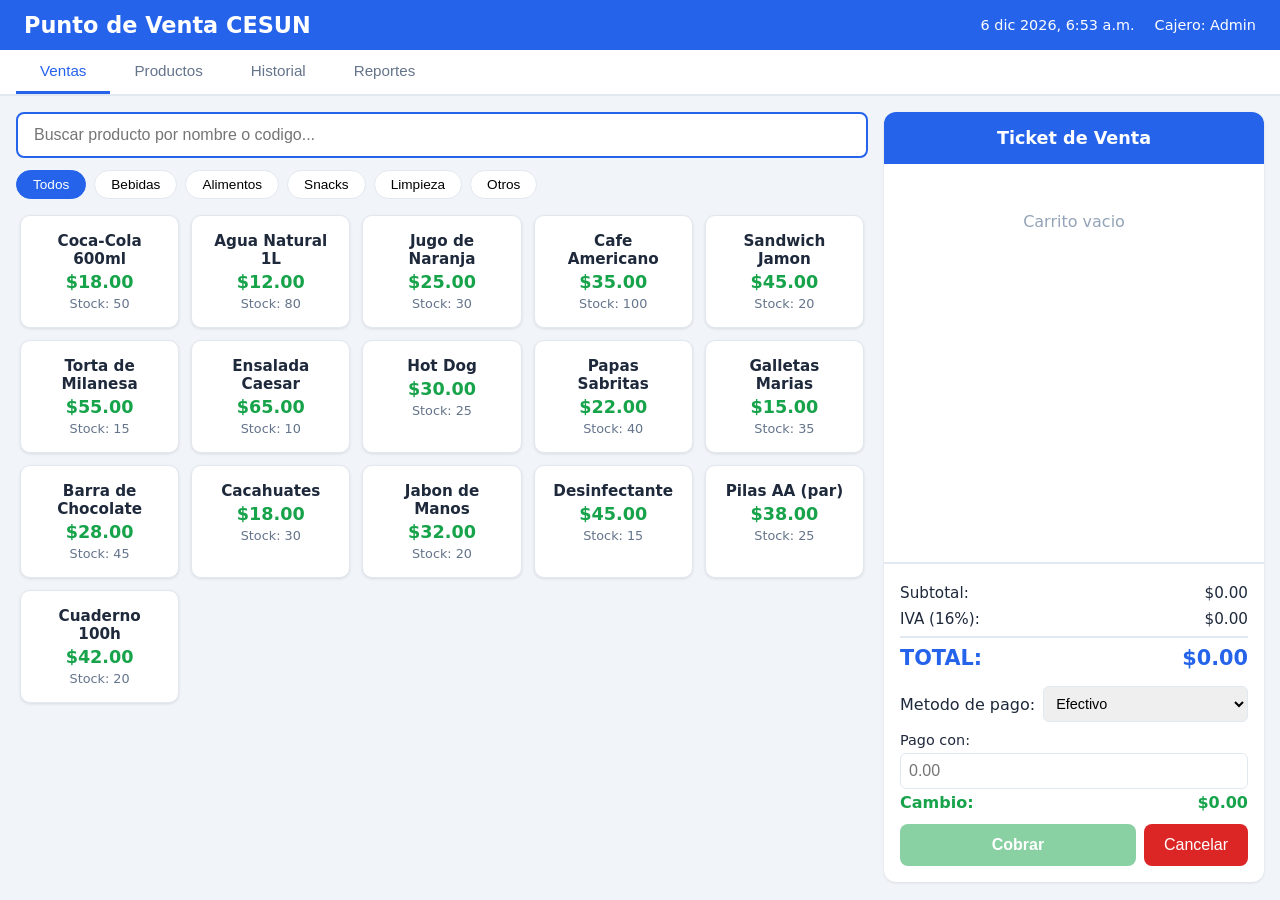
==== index.html @ 1ea23006 "Punto de Venta CESUN - Sistema completo Sistema POS con modulos de ventas, productos, historial y re" ====
<!DOCTYPE html>
<html lang="es">
<head>
    <meta charset="UTF-8">
    <meta name="viewport" content="width=device-width, initial-scale=1.0">
    <title>Punto de Venta - CESUN</title>
    <link rel="stylesheet" href="css/styles.css">
</head>
<body>
    <div id="app">
        <!-- Header -->
        <header class="header">
            <h1>Punto de Venta CESUN</h1>
            <div class="header-info">
                <span id="fecha-hora"></span>
                <span id="usuario-actual">Cajero: Admin</span>
            </div>
        </header>

        <!-- Navigation -->
        <nav class="nav-tabs">
            <button class="tab-btn active" data-tab="ventas">Ventas</button>
            <button class="tab-btn" data-tab="productos">Productos</button>
            <button class="tab-btn" data-tab="historial">Historial</button>
            <button class="tab-btn" data-tab="reportes">Reportes</button>
        </nav>

        <!-- Tab: Ventas -->
        <section id="ventas" class="tab-content active">
            <div class="ventas-layout">
                <!-- Panel de busqueda y productos -->
                <div class="panel-productos">
                    <div class="busqueda">
                        <input type="text" id="buscar-producto" placeholder="Buscar producto por nombre o codigo..." autofocus>
                    </div>
                    <div class="categorias-filtro">
                        <button class="cat-btn active" data-cat="todos">Todos</button>
                        <button class="cat-btn" data-cat="bebidas">Bebidas</button>
                        <button class="cat-btn" data-cat="alimentos">Alimentos</button>
                        <button class="cat-btn" data-cat="snacks">Snacks</button>
                        <button class="cat-btn" data-cat="limpieza">Limpieza</button>
                        <button class="cat-btn" data-cat="otros">Otros</button>
                    </div>
                    <div id="grid-productos" class="grid-productos"></div>
                </div>

                <!-- Panel del carrito -->
                <div class="panel-carrito">
                    <h2>Ticket de Venta</h2>
                    <div id="lista-carrito" class="lista-carrito"></div>
                    <div class="carrito-totales">
                        <div class="total-linea">
                            <span>Subtotal:</span>
                            <span id="subtotal">$0.00</span>
                        </div>
                        <div class="total-linea">
                            <span>IVA (16%):</span>
                            <span id="iva">$0.00</span>
                        </div>
                        <div class="total-linea total-final">
                            <span>TOTAL:</span>
                            <span id="total">$0.00</span>
                        </div>
                        <div class="metodo-pago">
                            <label>Metodo de pago:</label>
                            <select id="metodo-pago">
                                <option value="efectivo">Efectivo</option>
                                <option value="tarjeta">Tarjeta</option>
                                <option value="transferencia">Transferencia</option>
                            </select>
                        </div>
                        <div id="pago-efectivo" class="pago-efectivo">
                            <label>Pago con:</label>
                            <input type="number" id="monto-pago" placeholder="0.00" min="0" step="0.01">
                            <div class="cambio-linea">
                                <span>Cambio:</span>
                                <span id="cambio">$0.00</span>
                            </div>
                        </div>
                        <div class="botones-carrito">
                            <button id="btn-cobrar" class="btn-cobrar" disabled>Cobrar</button>
                            <button id="btn-cancelar" class="btn-cancelar">Cancelar</button>
                        </div>
                    </div>
                </div>
            </div>
        </section>

        <!-- Tab: Productos -->
        <section id="productos" class="tab-content">
            <div class="productos-admin">
                <h2>Administrar Productos</h2>
                <form id="form-producto" class="form-producto">
                    <input type="hidden" id="prod-id">
                    <div class="form-row">
                        <div class="form-group">
                            <label>Codigo:</label>
                            <input type="text" id="prod-codigo" required>
                        </div>
                        <div class="form-group">
                            <label>Nombre:</label>
                            <input type="text" id="prod-nombre" required>
                        </div>
                    </div>
                    <div class="form-row">
                        <div class="form-group">
                            <label>Precio:</label>
                            <input type="number" id="prod-precio" min="0" step="0.01" required>
                        </div>
                        <div class="form-group">
                            <label>Stock:</label>
                            <input type="number" id="prod-stock" min="0" required>
                        </div>
                    </div>
                    <div class="form-row">
                        <div class="form-group">
                            <label>Categoria:</label>
                            <select id="prod-categoria">
                                <option value="bebidas">Bebidas</option>
                                <option value="alimentos">Alimentos</option>
                                <option value="snacks">Snacks</option>
                                <option value="limpieza">Limpieza</option>
                                <option value="otros">Otros</option>
                            </select>
                        </div>
                        <div class="form-group form-buttons">
                            <button type="submit" class="btn-guardar">Guardar</button>
                            <button type="button" id="btn-limpiar" class="btn-limpiar">Limpiar</button>
                        </div>
                    </div>
                </form>
                <table class="tabla-productos">
                    <thead>
                        <tr>
                            <th>Codigo</th>
                            <th>Nombre</th>
                            <th>Precio</th>
                            <th>Stock</th>
                            <th>Categoria</th>
                            <th>Acciones</th>
                        </tr>
                    </thead>
                    <tbody id="tbody-productos"></tbody>
                </table>
            </div>
        </section>

        <!-- Tab: Historial -->
        <section id="historial" class="tab-content">
            <div class="historial-ventas">
                <h2>Historial de Ventas</h2>
                <div class="filtros-historial">
                    <input type="date" id="filtro-fecha">
                    <button id="btn-filtrar" class="btn-filtrar">Filtrar</button>
                    <button id="btn-ver-todas" class="btn-filtrar">Ver Todas</button>
                </div>
                <table class="tabla-historial">
                    <thead>
                        <tr>
                            <th>Folio</th>
                            <th>Fecha</th>
                            <th>Productos</th>
                            <th>Total</th>
                            <th>Metodo</th>
                            <th>Acciones</th>
                        </tr>
                    </thead>
                    <tbody id="tbody-historial"></tbody>
                </table>
            </div>
        </section>

        <!-- Tab: Reportes -->
        <section id="reportes" class="tab-content">
            <div class="reportes-panel">
                <h2>Reportes</h2>
                <div class="reportes-cards">
                    <div class="reporte-card">
                        <h3>Ventas del Dia</h3>
                        <p class="reporte-valor" id="ventas-dia">$0.00</p>
                        <p class="reporte-sub" id="num-ventas-dia">0 ventas</p>
                    </div>
                    <div class="reporte-card">
                        <h3>Producto Mas Vendido</h3>
                        <p class="reporte-valor" id="prod-mas-vendido">-</p>
                        <p class="reporte-sub" id="cant-mas-vendido">0 unidades</p>
                    </div>
                    <div class="reporte-card">
                        <h3>Total Productos</h3>
                        <p class="reporte-valor" id="total-productos">0</p>
                        <p class="reporte-sub">en inventario</p>
                    </div>
                    <div class="reporte-card">
                        <h3>Productos con Stock Bajo</h3>
                        <p class="reporte-valor" id="stock-bajo">0</p>
                        <p class="reporte-sub">menos de 5 unidades</p>
                    </div>
                </div>
                <div class="reporte-detalle">
                    <h3>Ventas por Metodo de Pago</h3>
                    <div id="chart-metodos" class="chart-barras"></div>
                </div>
            </div>
        </section>

        <!-- Modal Ticket -->
        <div id="modal-ticket" class="modal">
            <div class="modal-content ticket-modal">
                <div id="ticket-impresion" class="ticket-impresion"></div>
                <div class="modal-buttons">
                    <button id="btn-imprimir" class="btn-cobrar">Imprimir</button>
                    <button id="btn-cerrar-ticket" class="btn-cancelar">Cerrar</button>
                </div>
            </div>
        </div>
    </div>

    <script src="js/datos.js"></script>
    <script src="js/app.js"></script>
</body>
</html>
---- css/styles.css ----
/* Reset y variables */
* {
    margin: 0;
    padding: 0;
    box-sizing: border-box;
}

:root {
    --primary: #2563eb;
    --primary-dark: #1d4ed8;
    --success: #16a34a;
    --danger: #dc2626;
    --warning: #f59e0b;
    --bg: #f1f5f9;
    --card: #ffffff;
    --text: #1e293b;
    --text-light: #64748b;
    --border: #e2e8f0;
    --shadow: 0 1px 3px rgba(0,0,0,0.1);
}

body {
    font-family: 'Segoe UI', system-ui, -apple-system, sans-serif;
    background: var(--bg);
    color: var(--text);
    min-height: 100vh;
}

/* Header */
.header {
    background: var(--primary);
    color: white;
    padding: 12px 24px;
    display: flex;
    justify-content: space-between;
    align-items: center;
    box-shadow: 0 2px 8px rgba(0,0,0,0.15);
}

.header h1 {
    font-size: 1.4rem;
    font-weight: 700;
}

.header-info {
    display: flex;
    gap: 20px;
    font-size: 0.9rem;
}

/* Navigation */
.nav-tabs {
    background: white;
    display: flex;
    border-bottom: 2px solid var(--border);
    padding: 0 16px;
}

.tab-btn {
    padding: 12px 24px;
    border: none;
    background: none;
    cursor: pointer;
    font-size: 0.95rem;
    font-weight: 500;
    color: var(--text-light);
    border-bottom: 3px solid transparent;
    transition: all 0.2s;
}

.tab-btn:hover {
    color: var(--primary);
}

.tab-btn.active {
    color: var(--primary);
    border-bottom-color: var(--primary);
}

/* Tabs */
.tab-content {
    display: none;
    padding: 16px;
}

.tab-content.active {
    display: block;
}

/* Layout Ventas */
.ventas-layout {
    display: grid;
    grid-template-columns: 1fr 380px;
    gap: 16px;
    height: calc(100vh - 130px);
}

.panel-productos {
    display: flex;
    flex-direction: column;
    gap: 12px;
}

.busqueda input {
    width: 100%;
    padding: 12px 16px;
    border: 2px solid var(--border);
    border-radius: 8px;
    font-size: 1rem;
    outline: none;
    transition: border-color 0.2s;
}

.busqueda input:focus {
    border-color: var(--primary);
}

/* Categorias */
.categorias-filtro {
    display: flex;
    gap: 8px;
    flex-wrap: wrap;
}

.cat-btn {
    padding: 6px 16px;
    border: 1px solid var(--border);
    border-radius: 20px;
    background: white;
    cursor: pointer;
    font-size: 0.85rem;
    transition: all 0.2s;
}

.cat-btn:hover, .cat-btn.active {
    background: var(--primary);
    color: white;
    border-color: var(--primary);
}

/* Grid productos */
.grid-productos {
    display: grid;
    grid-template-columns: repeat(auto-fill, minmax(150px, 1fr));
    gap: 12px;
    overflow-y: auto;
    padding: 4px;
}

.producto-card {
    background: var(--card);
    border: 1px solid var(--border);
    border-radius: 10px;
    padding: 16px;
    text-align: center;
    cursor: pointer;
    transition: all 0.2s;
    box-shadow: var(--shadow);
}

.producto-card:hover {
    transform: translateY(-2px);
    box-shadow: 0 4px 12px rgba(0,0,0,0.15);
    border-color: var(--primary);
}

.producto-card .prod-nombre {
    font-weight: 600;
    font-size: 0.95rem;
    margin-bottom: 4px;
}

.producto-card .prod-precio {
    color: var(--success);
    font-weight: 700;
    font-size: 1.1rem;
}

.producto-card .prod-stock {
    color: var(--text-light);
    font-size: 0.8rem;
    margin-top: 4px;
}

.producto-card.sin-stock {
    opacity: 0.5;
    cursor: not-allowed;
}

/* Carrito */
.panel-carrito {
    background: var(--card);
    border-radius: 12px;
    box-shadow: var(--shadow);
    display: flex;
    flex-direction: column;
    overflow: hidden;
}

.panel-carrito h2 {
    padding: 16px;
    background: var(--primary);
    color: white;
    font-size: 1.1rem;
    text-align: center;
}

.lista-carrito {
    flex: 1;
    overflow-y: auto;
    padding: 8px;
}

.carrito-item {
    display: grid;
    grid-template-columns: 1fr auto auto auto;
    align-items: center;
    gap: 8px;
    padding: 8px;
    border-bottom: 1px solid var(--border);
    font-size: 0.9rem;
}

.carrito-item .item-nombre {
    font-weight: 500;
}

.carrito-item .item-precio {
    color: var(--text-light);
}

.carrito-item .item-cantidad {
    display: flex;
    align-items: center;
    gap: 4px;
}

.carrito-item .item-cantidad button {
    width: 24px;
    height: 24px;
    border: 1px solid var(--border);
    border-radius: 4px;
    background: white;
    cursor: pointer;
    font-weight: bold;
    display: flex;
    align-items: center;
    justify-content: center;
}

.carrito-item .item-cantidad button:hover {
    background: var(--primary);
    color: white;
}

.carrito-item .btn-eliminar {
    background: none;
    border: none;
    color: var(--danger);
    cursor: pointer;
    font-size: 1.2rem;
    padding: 2px 6px;
}

/* Totales */
.carrito-totales {
    padding: 16px;
    border-top: 2px solid var(--border);
}

.total-linea {
    display: flex;
    justify-content: space-between;
    padding: 4px 0;
    font-size: 0.95rem;
}

.total-final {
    font-weight: 700;
    font-size: 1.3rem;
    color: var(--primary);
    border-top: 2px solid var(--border);
    padding-top: 8px;
    margin-top: 4px;
}

.metodo-pago {
    margin-top: 12px;
    display: flex;
    align-items: center;
    gap: 8px;
}

.metodo-pago select {
    flex: 1;
    padding: 8px;
    border: 1px solid var(--border);
    border-radius: 6px;
    font-size: 0.9rem;
}

.pago-efectivo {
    margin-top: 8px;
}

.pago-efectivo label {
    font-size: 0.9rem;
}

.pago-efectivo input {
    width: 100%;
    padding: 8px;
    border: 1px solid var(--border);
    border-radius: 6px;
    font-size: 1rem;
    margin: 4px 0;
}

.cambio-linea {
    display: flex;
    justify-content: space-between;
    font-weight: 600;
    color: var(--success);
}

.botones-carrito {
    display: flex;
    gap: 8px;
    margin-top: 12px;
}

.btn-cobrar {
    flex: 1;
    padding: 12px;
    background: var(--success);
    color: white;
    border: none;
    border-radius: 8px;
    font-size: 1rem;
    font-weight: 600;
    cursor: pointer;
    transition: background 0.2s;
}

.btn-cobrar:hover:not(:disabled) {
    background: #15803d;
}

.btn-cobrar:disabled {
    opacity: 0.5;
    cursor: not-allowed;
}

.btn-cancelar {
    padding: 12px 20px;
    background: var(--danger);
    color: white;
    border: none;
    border-radius: 8px;
    font-size: 1rem;
    cursor: pointer;
    transition: background 0.2s;
}

.btn-cancelar:hover {
    background: #b91c1c;
}

/* Administrar Productos */
.productos-admin {
    max-width: 1000px;
    margin: 0 auto;
}

.productos-admin h2 {
    margin-bottom: 16px;
    font-size: 1.3rem;
}

.form-producto {
    background: var(--card);
    padding: 20px;
    border-radius: 12px;
    box-shadow: var(--shadow);
    margin-bottom: 20px;
}

.form-row {
    display: grid;
    grid-template-columns: 1fr 1fr;
    gap: 12px;
    margin-bottom: 12px;
}

.form-group label {
    display: block;
    font-size: 0.85rem;
    font-weight: 500;
    margin-bottom: 4px;
    color: var(--text-light);
}

.form-group input, .form-group select {
    width: 100%;
    padding: 10px;
    border: 1px solid var(--border);
    border-radius: 6px;
    font-size: 0.95rem;
}

.form-buttons {
    display: flex;
    align-items: flex-end;
    gap: 8px;
}

.btn-guardar {
    padding: 10px 24px;
    background: var(--success);
    color: white;
    border: none;
    border-radius: 6px;
    cursor: pointer;
    font-weight: 500;
}

.btn-limpiar {
    padding: 10px 24px;
    background: var(--text-light);
    color: white;
    border: none;
    border-radius: 6px;
    cursor: pointer;
}

/* Tablas */
.tabla-productos, .tabla-historial {
    width: 100%;
    background: var(--card);
    border-radius: 12px;
    overflow: hidden;
    box-shadow: var(--shadow);
    border-collapse: collapse;
}

.tabla-productos th, .tabla-historial th {
    background: var(--primary);
    color: white;
    padding: 12px;
    text-align: left;
    font-size: 0.9rem;
}

.tabla-productos td, .tabla-historial td {
    padding: 10px 12px;
    border-bottom: 1px solid var(--border);
    font-size: 0.9rem;
}

.tabla-productos tr:hover, .tabla-historial tr:hover {
    background: #f8fafc;
}

.btn-editar, .btn-eliminar-prod {
    padding: 6px 12px;
    border: none;
    border-radius: 4px;
    cursor: pointer;
    font-size: 0.85rem;
    margin-right: 4px;
}

.btn-editar {
    background: var(--warning);
    color: white;
}

.btn-eliminar-prod {
    background: var(--danger);
    color: white;
}

/* Historial */
.historial-ventas h2 {
    margin-bottom: 16px;
}

.filtros-historial {
    display: flex;
    gap: 8px;
    margin-bottom: 16px;
}

.filtros-historial input {
    padding: 8px 12px;
    border: 1px solid var(--border);
    border-radius: 6px;
}

.btn-filtrar {
    padding: 8px 16px;
    background: var(--primary);
    color: white;
    border: none;
    border-radius: 6px;
    cursor: pointer;
}

/* Reportes */
.reportes-panel h2 {
    margin-bottom: 16px;
}

.reportes-cards {
    display: grid;
    grid-template-columns: repeat(auto-fit, minmax(220px, 1fr));
    gap: 16px;
    margin-bottom: 24px;
}

.reporte-card {
    background: var(--card);
    padding: 24px;
    border-radius: 12px;
    box-shadow: var(--shadow);
    text-align: center;
}

.reporte-card h3 {
    font-size: 0.9rem;
    color: var(--text-light);
    margin-bottom: 8px;
}

.reporte-valor {
    font-size: 2rem;
    font-weight: 700;
    color: var(--primary);
}

.reporte-sub {
    font-size: 0.85rem;
    color: var(--text-light);
    margin-top: 4px;
}

.reporte-detalle {
    background: var(--card);
    padding: 24px;
    border-radius: 12px;
    box-shadow: var(--shadow);
}

.reporte-detalle h3 {
    margin-bottom: 16px;
}

.chart-barras {
    display: flex;
    gap: 24px;
    align-items: flex-end;
    height: 200px;
    padding: 16px 0;
}

.chart-barra {
    flex: 1;
    display: flex;
    flex-direction: column;
    align-items: center;
    gap: 8px;
}

.chart-barra .barra {
    width: 60px;
    background: var(--primary);
    border-radius: 6px 6px 0 0;
    transition: height 0.5s;
    min-height: 4px;
}

.chart-barra .barra-label {
    font-size: 0.85rem;
    color: var(--text-light);
}

.chart-barra .barra-valor {
    font-weight: 600;
    font-size: 0.9rem;
}

/* Modal */
.modal {
    display: none;
    position: fixed;
    top: 0;
    left: 0;
    width: 100%;
    height: 100%;
    background: rgba(0,0,0,0.5);
    z-index: 1000;
    justify-content: center;
    align-items: center;
}

.modal.active {
    display: flex;
}

.modal-content {
    background: white;
    border-radius: 12px;
    padding: 24px;
    max-width: 400px;
    width: 90%;
    max-height: 80vh;
    overflow-y: auto;
}

.ticket-impresion {
    font-family: 'Courier New', monospace;
    font-size: 0.85rem;
    line-height: 1.4;
    padding: 16px;
    border: 1px dashed #ccc;
    margin-bottom: 16px;
}

.ticket-impresion .ticket-header {
    text-align: center;
    border-bottom: 1px dashed #999;
    padding-bottom: 8px;
    margin-bottom: 8px;
}

.ticket-impresion .ticket-items {
    border-bottom: 1px dashed #999;
    padding-bottom: 8px;
    margin-bottom: 8px;
}

.ticket-impresion .ticket-total {
    text-align: right;
    font-weight: bold;
}

.modal-buttons {
    display: flex;
    gap: 8px;
}

.modal-buttons button {
    flex: 1;
}

/* Responsive */
@media (max-width: 768px) {
    .ventas-layout {
        grid-template-columns: 1fr;
        height: auto;
    }

    .form-row {
        grid-template-columns: 1fr;
    }

    .header {
        flex-direction: column;
        gap: 8px;
    }

    .grid-productos {
        grid-template-columns: repeat(auto-fill, minmax(120px, 1fr));
    }
}
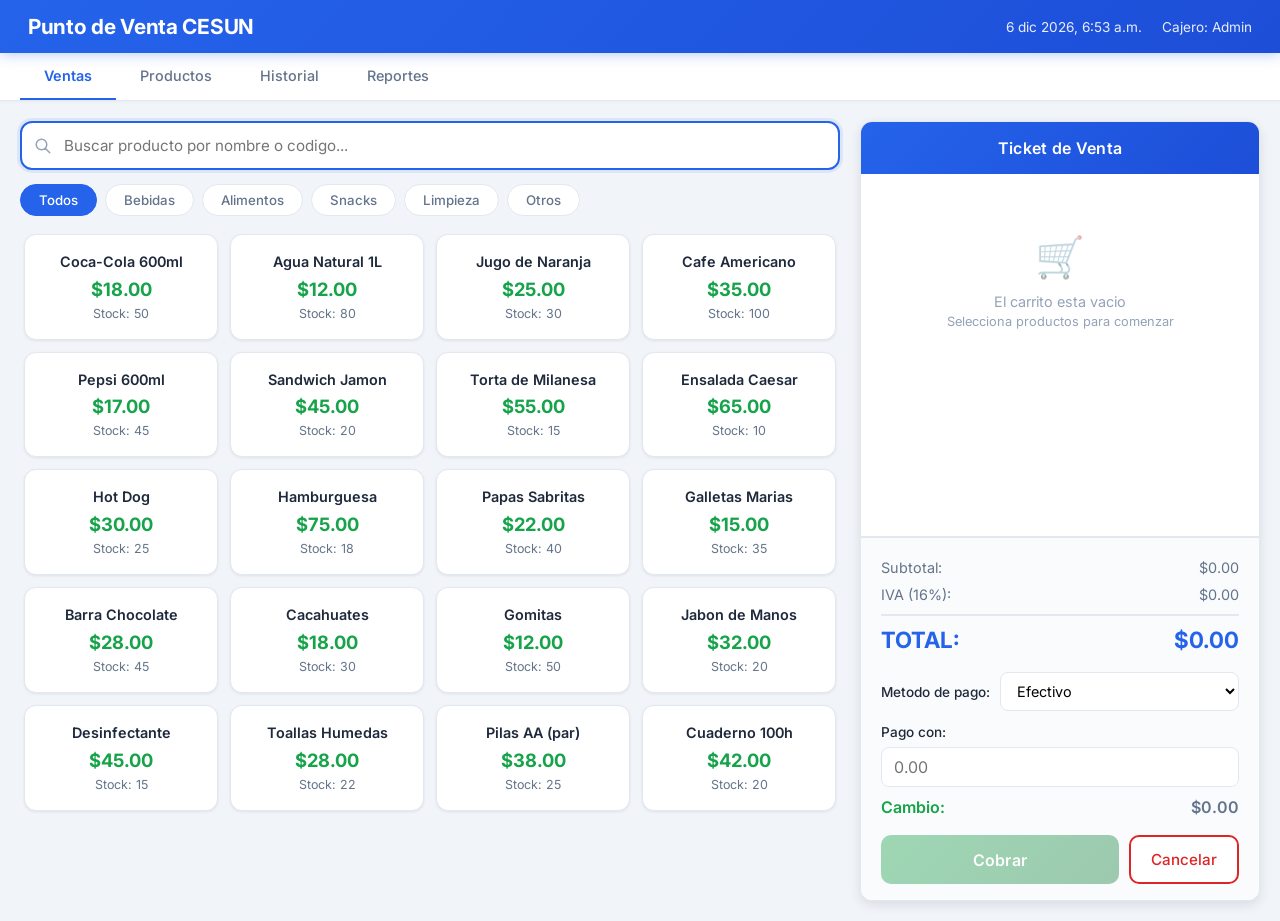
==== commit bf26ff9f: "Mejora completa del POS: widgets, presentacion y pulido - Reemplazar alerts/confirms del sistema por" ====
--- a/index.html
+++ b/index.html
@@ -5,9 +5,13 @@
     <meta name="viewport" content="width=device-width, initial-scale=1.0">
     <title>Punto de Venta - CESUN</title>
     <link rel="stylesheet" href="css/styles.css">
+    <link rel="icon" href="data:image/svg+xml,<svg xmlns='http://www.w3.org/2000/svg' viewBox='0 0 100 100'><text y='.9em' font-size='90'>🛒</text></svg>">
 </head>
 <body>
     <div id="app">
+        <!-- Toast container -->
+        <div id="toast-container" class="toast-container"></div>
+
         <!-- Header -->
         <header class="header">
             <h1>Punto de Venta CESUN</h1>
@@ -69,7 +73,7 @@
                                 <option value="transferencia">Transferencia</option>
                             </select>
                         </div>
-                        <div id="pago-efectivo" class="pago-efectivo">
+                        <div id="pago-efectivo" class="pago-efectivo visible">
                             <label>Pago con:</label>
                             <input type="number" id="monto-pago" placeholder="0.00" min="0" step="0.01">
                             <div class="cambio-linea">
@@ -95,21 +99,21 @@
                     <div class="form-row">
                         <div class="form-group">
                             <label>Codigo:</label>
-                            <input type="text" id="prod-codigo" required>
+                            <input type="text" id="prod-codigo" required placeholder="Ej: BEB005">
                         </div>
                         <div class="form-group">
                             <label>Nombre:</label>
-                            <input type="text" id="prod-nombre" required>
+                            <input type="text" id="prod-nombre" required placeholder="Nombre del producto">
                         </div>
                     </div>
                     <div class="form-row">
                         <div class="form-group">
                             <label>Precio:</label>
-                            <input type="number" id="prod-precio" min="0" step="0.01" required>
+                            <input type="number" id="prod-precio" min="0.01" step="0.01" required placeholder="0.00">
                         </div>
                         <div class="form-group">
                             <label>Stock:</label>
-                            <input type="number" id="prod-stock" min="0" required>
+                            <input type="number" id="prod-stock" min="0" required placeholder="0">
                         </div>
                     </div>
                     <div class="form-row">
@@ -152,7 +156,7 @@
                 <div class="filtros-historial">
                     <input type="date" id="filtro-fecha">
                     <button id="btn-filtrar" class="btn-filtrar">Filtrar</button>
-                    <button id="btn-ver-todas" class="btn-filtrar">Ver Todas</button>
+                    <button id="btn-ver-todas" class="btn-filtrar secondary">Ver Todas</button>
                 </div>
                 <table class="tabla-historial">
                     <thead>
@@ -191,7 +195,7 @@
                         <p class="reporte-sub">en inventario</p>
                     </div>
                     <div class="reporte-card">
-                        <h3>Productos con Stock Bajo</h3>
+                        <h3>Productos Stock Bajo</h3>
                         <p class="reporte-valor" id="stock-bajo">0</p>
                         <p class="reporte-sub">menos de 5 unidades</p>
                     </div>
@@ -203,13 +207,47 @@
             </div>
         </section>
 
+        <!-- Modal Generico de Confirmacion -->
+        <div id="modal-confirm" class="modal-overlay">
+            <div class="modal-box">
+                <div class="modal-header">
+                    <div id="modal-confirm-icon" class="modal-icon success"></div>
+                    <h3 id="modal-confirm-title"></h3>
+                    <p id="modal-confirm-msg"></p>
+                </div>
+                <div class="modal-footer">
+                    <button id="modal-btn-no" class="modal-btn modal-btn-cancel">Cancelar</button>
+                    <button id="modal-btn-si" class="modal-btn modal-btn-confirm success">Confirmar</button>
+                </div>
+            </div>
+        </div>
+
         <!-- Modal Ticket -->
-        <div id="modal-ticket" class="modal">
-            <div class="modal-content ticket-modal">
+        <div id="modal-ticket" class="modal-overlay">
+            <div class="modal-box ticket-modal-box">
+                <div class="modal-header">
+                    <div class="modal-icon success">&#10003;</div>
+                    <h3>Venta procesada</h3>
+                    <p>El ticket se ha generado correctamente</p>
+                </div>
                 <div id="ticket-impresion" class="ticket-impresion"></div>
-                <div class="modal-buttons">
-                    <button id="btn-imprimir" class="btn-cobrar">Imprimir</button>
-                    <button id="btn-cerrar-ticket" class="btn-cancelar">Cerrar</button>
+                <div class="modal-footer">
+                    <button id="btn-cerrar-ticket" class="modal-btn modal-btn-cancel">Cerrar</button>
+                    <button id="btn-imprimir" class="modal-btn modal-btn-confirm primary">Imprimir</button>
+                </div>
+            </div>
+        </div>
+
+        <!-- Modal Alerta -->
+        <div id="modal-alert" class="modal-overlay">
+            <div class="modal-box">
+                <div class="modal-header">
+                    <div id="modal-alert-icon" class="modal-icon warning"></div>
+                    <h3 id="modal-alert-title"></h3>
+                    <p id="modal-alert-msg"></p>
+                </div>
+                <div class="modal-footer">
+                    <button id="modal-alert-ok" class="modal-btn modal-btn-confirm primary" style="flex:1;">Entendido</button>
                 </div>
             </div>
         </div>
--- a/css/styles.css
+++ b/css/styles.css
@@ -1,3 +1,9 @@
+/* ==========================================
+   PUNTO DE VENTA CESUN - Estilos Mejorados
+   ========================================== */
+
+@import url('https://fonts.googleapis.com/css2?family=Inter:wght@300;400;500;600;700;800&display=swap');
+
 /* Reset y variables */
 * {
     margin: 0;
@@ -8,111 +14,153 @@
 :root {
     --primary: #2563eb;
     --primary-dark: #1d4ed8;
+    --primary-light: #dbeafe;
     --success: #16a34a;
+    --success-light: #dcfce7;
     --danger: #dc2626;
+    --danger-light: #fee2e2;
     --warning: #f59e0b;
+    --warning-light: #fef3c7;
     --bg: #f1f5f9;
     --card: #ffffff;
     --text: #1e293b;
     --text-light: #64748b;
     --border: #e2e8f0;
-    --shadow: 0 1px 3px rgba(0,0,0,0.1);
+    --shadow: 0 1px 3px rgba(0,0,0,0.08);
+    --shadow-md: 0 4px 12px rgba(0,0,0,0.1);
+    --shadow-lg: 0 8px 30px rgba(0,0,0,0.12);
+    --radius: 12px;
+    --transition: all 0.25s cubic-bezier(0.4, 0, 0.2, 1);
 }
 
 body {
-    font-family: 'Segoe UI', system-ui, -apple-system, sans-serif;
+    font-family: 'Inter', system-ui, -apple-system, sans-serif;
     background: var(--bg);
     color: var(--text);
     min-height: 100vh;
+    -webkit-font-smoothing: antialiased;
 }
 
 /* Header */
 .header {
-    background: var(--primary);
+    background: linear-gradient(135deg, var(--primary) 0%, var(--primary-dark) 100%);
     color: white;
-    padding: 12px 24px;
+    padding: 14px 28px;
     display: flex;
     justify-content: space-between;
     align-items: center;
-    box-shadow: 0 2px 8px rgba(0,0,0,0.15);
+    box-shadow: 0 2px 12px rgba(37,99,235,0.3);
+    position: relative;
+    z-index: 10;
 }
 
 .header h1 {
-    font-size: 1.4rem;
+    font-size: 1.3rem;
     font-weight: 700;
+    letter-spacing: -0.3px;
 }
 
 .header-info {
     display: flex;
     gap: 20px;
-    font-size: 0.9rem;
+    font-size: 0.85rem;
+    opacity: 0.9;
 }
 
 /* Navigation */
 .nav-tabs {
     background: white;
     display: flex;
-    border-bottom: 2px solid var(--border);
-    padding: 0 16px;
+    border-bottom: 1px solid var(--border);
+    padding: 0 20px;
+    box-shadow: 0 1px 3px rgba(0,0,0,0.04);
 }
 
 .tab-btn {
-    padding: 12px 24px;
+    padding: 14px 24px;
     border: none;
     background: none;
     cursor: pointer;
-    font-size: 0.95rem;
+    font-size: 0.9rem;
     font-weight: 500;
     color: var(--text-light);
-    border-bottom: 3px solid transparent;
-    transition: all 0.2s;
+    border-bottom: 2px solid transparent;
+    transition: var(--transition);
+    font-family: inherit;
 }
 
 .tab-btn:hover {
     color: var(--primary);
+    background: rgba(37,99,235,0.04);
 }
 
 .tab-btn.active {
     color: var(--primary);
     border-bottom-color: var(--primary);
+    font-weight: 600;
 }
 
 /* Tabs */
 .tab-content {
     display: none;
-    padding: 16px;
+    padding: 20px;
+    animation: fadeIn 0.3s ease;
 }
 
 .tab-content.active {
     display: block;
+}
+
+@keyframes fadeIn {
+    from { opacity: 0; transform: translateY(6px); }
+    to { opacity: 1; transform: translateY(0); }
 }
 
 /* Layout Ventas */
 .ventas-layout {
     display: grid;
-    grid-template-columns: 1fr 380px;
-    gap: 16px;
-    height: calc(100vh - 130px);
+    grid-template-columns: 1fr 400px;
+    gap: 20px;
+    height: calc(100vh - 120px);
 }
 
 .panel-productos {
     display: flex;
     flex-direction: column;
-    gap: 12px;
+    gap: 14px;
+}
+
+.busqueda {
+    position: relative;
+}
+
+.busqueda::before {
+    content: '';
+    position: absolute;
+    left: 14px;
+    top: 50%;
+    transform: translateY(-50%);
+    width: 18px;
+    height: 18px;
+    background: url("data:image/svg+xml,%3Csvg xmlns='http://www.w3.org/2000/svg' fill='none' viewBox='0 0 24 24' stroke='%2394a3b8'%3E%3Cpath stroke-linecap='round' stroke-linejoin='round' stroke-width='2' d='M21 21l-6-6m2-5a7 7 0 11-14 0 7 7 0 0114 0z'/%3E%3C/svg%3E") no-repeat center;
+    z-index: 1;
 }
 
 .busqueda input {
     width: 100%;
-    padding: 12px 16px;
+    padding: 13px 16px 13px 42px;
     border: 2px solid var(--border);
-    border-radius: 8px;
-    font-size: 1rem;
+    border-radius: var(--radius);
+    font-size: 0.95rem;
+    font-family: inherit;
     outline: none;
-    transition: border-color 0.2s;
+    transition: var(--transition);
+    background: white;
 }
 
 .busqueda input:focus {
     border-color: var(--primary);
+    box-shadow: 0 0 0 3px rgba(37,99,235,0.1);
 }
 
 /* Categorias */
@@ -123,16 +171,24 @@
 }
 
 .cat-btn {
-    padding: 6px 16px;
-    border: 1px solid var(--border);
-    border-radius: 20px;
+    padding: 7px 18px;
+    border: 1px solid var(--border);
+    border-radius: 24px;
     background: white;
     cursor: pointer;
-    font-size: 0.85rem;
-    transition: all 0.2s;
-}
-
-.cat-btn:hover, .cat-btn.active {
+    font-size: 0.83rem;
+    font-family: inherit;
+    font-weight: 500;
+    transition: var(--transition);
+    color: var(--text-light);
+}
+
+.cat-btn:hover {
+    border-color: var(--primary);
+    color: var(--primary);
+}
+
+.cat-btn.active {
     background: var(--primary);
     color: white;
     border-color: var(--primary);
@@ -141,179 +197,300 @@
 /* Grid productos */
 .grid-productos {
     display: grid;
-    grid-template-columns: repeat(auto-fill, minmax(150px, 1fr));
+    grid-template-columns: repeat(auto-fill, minmax(155px, 1fr));
     gap: 12px;
     overflow-y: auto;
     padding: 4px;
+    scrollbar-width: thin;
+    scrollbar-color: #cbd5e1 transparent;
+}
+
+.grid-productos::-webkit-scrollbar {
+    width: 6px;
+}
+
+.grid-productos::-webkit-scrollbar-thumb {
+    background: #cbd5e1;
+    border-radius: 3px;
 }
 
 .producto-card {
     background: var(--card);
     border: 1px solid var(--border);
-    border-radius: 10px;
-    padding: 16px;
+    border-radius: var(--radius);
+    padding: 18px 14px;
     text-align: center;
     cursor: pointer;
-    transition: all 0.2s;
+    transition: var(--transition);
     box-shadow: var(--shadow);
+    position: relative;
+    overflow: hidden;
+}
+
+.producto-card::after {
+    content: '+';
+    position: absolute;
+    top: 8px;
+    right: 10px;
+    width: 24px;
+    height: 24px;
+    background: var(--primary);
+    color: white;
+    border-radius: 50%;
+    display: flex;
+    align-items: center;
+    justify-content: center;
+    font-size: 1rem;
+    font-weight: 600;
+    opacity: 0;
+    transform: scale(0.8);
+    transition: var(--transition);
+}
+
+.producto-card:hover::after {
+    opacity: 1;
+    transform: scale(1);
 }
 
 .producto-card:hover {
-    transform: translateY(-2px);
-    box-shadow: 0 4px 12px rgba(0,0,0,0.15);
+    transform: translateY(-3px);
+    box-shadow: var(--shadow-md);
     border-color: var(--primary);
 }
 
+.producto-card:active {
+    transform: translateY(0);
+}
+
 .producto-card .prod-nombre {
     font-weight: 600;
-    font-size: 0.95rem;
-    margin-bottom: 4px;
+    font-size: 0.9rem;
+    margin-bottom: 6px;
+    line-height: 1.3;
 }
 
 .producto-card .prod-precio {
     color: var(--success);
     font-weight: 700;
-    font-size: 1.1rem;
+    font-size: 1.15rem;
 }
 
 .producto-card .prod-stock {
     color: var(--text-light);
-    font-size: 0.8rem;
-    margin-top: 4px;
+    font-size: 0.78rem;
+    margin-top: 6px;
+}
+
+.producto-card .prod-stock.stock-bajo {
+    color: var(--danger);
+    font-weight: 500;
 }
 
 .producto-card.sin-stock {
-    opacity: 0.5;
+    opacity: 0.45;
     cursor: not-allowed;
+    filter: grayscale(0.5);
+}
+
+.producto-card.sin-stock::after {
+    display: none;
 }
 
 /* Carrito */
 .panel-carrito {
     background: var(--card);
-    border-radius: 12px;
-    box-shadow: var(--shadow);
+    border-radius: var(--radius);
+    box-shadow: var(--shadow-md);
     display: flex;
     flex-direction: column;
     overflow: hidden;
+    border: 1px solid var(--border);
 }
 
 .panel-carrito h2 {
-    padding: 16px;
-    background: var(--primary);
+    padding: 16px 20px;
+    background: linear-gradient(135deg, var(--primary) 0%, var(--primary-dark) 100%);
     color: white;
-    font-size: 1.1rem;
+    font-size: 1rem;
     text-align: center;
+    font-weight: 600;
+    letter-spacing: 0.3px;
 }
 
 .lista-carrito {
     flex: 1;
     overflow-y: auto;
-    padding: 8px;
+    padding: 8px 12px;
+    scrollbar-width: thin;
+}
+
+.carrito-vacio {
+    text-align: center;
+    color: #94a3b8;
+    padding: 50px 20px;
+    font-size: 0.9rem;
+}
+
+.carrito-vacio-icon {
+    font-size: 2.5rem;
+    margin-bottom: 12px;
+    opacity: 0.5;
 }
 
 .carrito-item {
     display: grid;
     grid-template-columns: 1fr auto auto auto;
     align-items: center;
-    gap: 8px;
-    padding: 8px;
+    gap: 10px;
+    padding: 10px 8px;
     border-bottom: 1px solid var(--border);
-    font-size: 0.9rem;
+    animation: slideIn 0.2s ease;
+}
+
+@keyframes slideIn {
+    from { opacity: 0; transform: translateX(-10px); }
+    to { opacity: 1; transform: translateX(0); }
 }
 
 .carrito-item .item-nombre {
     font-weight: 500;
+    font-size: 0.88rem;
 }
 
 .carrito-item .item-precio {
     color: var(--text-light);
+    font-size: 0.88rem;
+    font-weight: 500;
 }
 
 .carrito-item .item-cantidad {
     display: flex;
     align-items: center;
-    gap: 4px;
+    gap: 6px;
 }
 
 .carrito-item .item-cantidad button {
-    width: 24px;
-    height: 24px;
-    border: 1px solid var(--border);
-    border-radius: 4px;
+    width: 26px;
+    height: 26px;
+    border: 1px solid var(--border);
+    border-radius: 6px;
     background: white;
     cursor: pointer;
     font-weight: bold;
     display: flex;
     align-items: center;
     justify-content: center;
+    font-family: inherit;
+    transition: var(--transition);
+    color: var(--text);
 }
 
 .carrito-item .item-cantidad button:hover {
     background: var(--primary);
     color: white;
-}
-
-.carrito-item .btn-eliminar {
+    border-color: var(--primary);
+}
+
+.carrito-item .item-cantidad span {
+    min-width: 20px;
+    text-align: center;
+    font-weight: 600;
+    font-size: 0.9rem;
+}
+
+.carrito-item .btn-eliminar-item {
     background: none;
     border: none;
     color: var(--danger);
     cursor: pointer;
-    font-size: 1.2rem;
-    padding: 2px 6px;
+    font-size: 1.1rem;
+    padding: 4px 6px;
+    border-radius: 6px;
+    transition: var(--transition);
+    line-height: 1;
+}
+
+.carrito-item .btn-eliminar-item:hover {
+    background: var(--danger-light);
 }
 
 /* Totales */
 .carrito-totales {
-    padding: 16px;
+    padding: 16px 20px;
     border-top: 2px solid var(--border);
+    background: #fafbfc;
 }
 
 .total-linea {
     display: flex;
     justify-content: space-between;
-    padding: 4px 0;
-    font-size: 0.95rem;
+    padding: 5px 0;
+    font-size: 0.9rem;
+    color: var(--text-light);
 }
 
 .total-final {
     font-weight: 700;
-    font-size: 1.3rem;
+    font-size: 1.4rem;
     color: var(--primary);
     border-top: 2px solid var(--border);
-    padding-top: 8px;
-    margin-top: 4px;
+    padding-top: 10px;
+    margin-top: 6px;
 }
 
 .metodo-pago {
-    margin-top: 12px;
+    margin-top: 14px;
     display: flex;
     align-items: center;
-    gap: 8px;
+    gap: 10px;
+}
+
+.metodo-pago label {
+    font-size: 0.85rem;
+    font-weight: 500;
+    white-space: nowrap;
 }
 
 .metodo-pago select {
     flex: 1;
-    padding: 8px;
-    border: 1px solid var(--border);
-    border-radius: 6px;
+    padding: 9px 12px;
+    border: 1px solid var(--border);
+    border-radius: 8px;
     font-size: 0.9rem;
+    font-family: inherit;
+    background: white;
+    cursor: pointer;
 }
 
 .pago-efectivo {
-    margin-top: 8px;
+    margin-top: 10px;
+    display: none;
+}
+
+.pago-efectivo.visible {
+    display: block;
 }
 
 .pago-efectivo label {
-    font-size: 0.9rem;
+    font-size: 0.85rem;
+    font-weight: 500;
 }
 
 .pago-efectivo input {
     width: 100%;
-    padding: 8px;
-    border: 1px solid var(--border);
-    border-radius: 6px;
+    padding: 9px 12px;
+    border: 1px solid var(--border);
+    border-radius: 8px;
     font-size: 1rem;
-    margin: 4px 0;
+    font-family: inherit;
+    margin: 6px 0;
+    outline: none;
+    transition: var(--transition);
+}
+
+.pago-efectivo input:focus {
+    border-color: var(--primary);
+    box-shadow: 0 0 0 3px rgba(37,99,235,0.1);
 }
 
 .cambio-linea {
@@ -321,322 +498,203 @@
     justify-content: space-between;
     font-weight: 600;
     color: var(--success);
+    font-size: 1rem;
+    padding: 4px 0;
 }
 
 .botones-carrito {
     display: flex;
-    gap: 8px;
-    margin-top: 12px;
+    gap: 10px;
+    margin-top: 14px;
 }
 
 .btn-cobrar {
     flex: 1;
-    padding: 12px;
-    background: var(--success);
+    padding: 13px;
+    background: linear-gradient(135deg, var(--success) 0%, #15803d 100%);
     color: white;
     border: none;
-    border-radius: 8px;
+    border-radius: 10px;
     font-size: 1rem;
     font-weight: 600;
     cursor: pointer;
-    transition: background 0.2s;
+    transition: var(--transition);
+    font-family: inherit;
+    letter-spacing: 0.3px;
 }
 
 .btn-cobrar:hover:not(:disabled) {
-    background: #15803d;
+    transform: translateY(-1px);
+    box-shadow: 0 4px 14px rgba(22,163,74,0.35);
 }
 
 .btn-cobrar:disabled {
-    opacity: 0.5;
+    opacity: 0.4;
     cursor: not-allowed;
 }
 
 .btn-cancelar {
-    padding: 12px 20px;
+    padding: 13px 20px;
+    background: white;
+    color: var(--danger);
+    border: 2px solid var(--danger);
+    border-radius: 10px;
+    font-size: 0.95rem;
+    cursor: pointer;
+    transition: var(--transition);
+    font-family: inherit;
+    font-weight: 500;
+}
+
+.btn-cancelar:hover {
     background: var(--danger);
     color: white;
-    border: none;
-    border-radius: 8px;
-    font-size: 1rem;
-    cursor: pointer;
-    transition: background 0.2s;
-}
-
-.btn-cancelar:hover {
-    background: #b91c1c;
-}
-
-/* Administrar Productos */
-.productos-admin {
-    max-width: 1000px;
-    margin: 0 auto;
-}
-
-.productos-admin h2 {
-    margin-bottom: 16px;
-    font-size: 1.3rem;
-}
-
-.form-producto {
-    background: var(--card);
-    padding: 20px;
-    border-radius: 12px;
-    box-shadow: var(--shadow);
-    margin-bottom: 20px;
-}
-
-.form-row {
-    display: grid;
-    grid-template-columns: 1fr 1fr;
-    gap: 12px;
-    margin-bottom: 12px;
-}
-
-.form-group label {
-    display: block;
-    font-size: 0.85rem;
-    font-weight: 500;
-    margin-bottom: 4px;
-    color: var(--text-light);
-}
-
-.form-group input, .form-group select {
-    width: 100%;
-    padding: 10px;
-    border: 1px solid var(--border);
-    border-radius: 6px;
-    font-size: 0.95rem;
-}
-
-.form-buttons {
-    display: flex;
-    align-items: flex-end;
-    gap: 8px;
-}
-
-.btn-guardar {
-    padding: 10px 24px;
-    background: var(--success);
-    color: white;
-    border: none;
-    border-radius: 6px;
-    cursor: pointer;
-    font-weight: 500;
-}
-
-.btn-limpiar {
-    padding: 10px 24px;
-    background: var(--text-light);
-    color: white;
-    border: none;
-    border-radius: 6px;
-    cursor: pointer;
-}
-
-/* Tablas */
-.tabla-productos, .tabla-historial {
-    width: 100%;
-    background: var(--card);
-    border-radius: 12px;
-    overflow: hidden;
-    box-shadow: var(--shadow);
-    border-collapse: collapse;
-}
-
-.tabla-productos th, .tabla-historial th {
-    background: var(--primary);
-    color: white;
-    padding: 12px;
-    text-align: left;
-    font-size: 0.9rem;
-}
-
-.tabla-productos td, .tabla-historial td {
-    padding: 10px 12px;
-    border-bottom: 1px solid var(--border);
-    font-size: 0.9rem;
-}
-
-.tabla-productos tr:hover, .tabla-historial tr:hover {
-    background: #f8fafc;
-}
-
-.btn-editar, .btn-eliminar-prod {
-    padding: 6px 12px;
-    border: none;
-    border-radius: 4px;
-    cursor: pointer;
-    font-size: 0.85rem;
-    margin-right: 4px;
-}
-
-.btn-editar {
-    background: var(--warning);
-    color: white;
-}
-
-.btn-eliminar-prod {
-    background: var(--danger);
-    color: white;
-}
-
-/* Historial */
-.historial-ventas h2 {
-    margin-bottom: 16px;
-}
-
-.filtros-historial {
-    display: flex;
-    gap: 8px;
-    margin-bottom: 16px;
-}
-
-.filtros-historial input {
-    padding: 8px 12px;
-    border: 1px solid var(--border);
-    border-radius: 6px;
-}
-
-.btn-filtrar {
-    padding: 8px 16px;
-    background: var(--primary);
-    color: white;
-    border: none;
-    border-radius: 6px;
-    cursor: pointer;
-}
-
-/* Reportes */
-.reportes-panel h2 {
-    margin-bottom: 16px;
-}
-
-.reportes-cards {
-    display: grid;
-    grid-template-columns: repeat(auto-fit, minmax(220px, 1fr));
-    gap: 16px;
-    margin-bottom: 24px;
-}
-
-.reporte-card {
-    background: var(--card);
-    padding: 24px;
-    border-radius: 12px;
-    box-shadow: var(--shadow);
-    text-align: center;
-}
-
-.reporte-card h3 {
-    font-size: 0.9rem;
-    color: var(--text-light);
-    margin-bottom: 8px;
-}
-
-.reporte-valor {
-    font-size: 2rem;
-    font-weight: 700;
-    color: var(--primary);
-}
-
-.reporte-sub {
-    font-size: 0.85rem;
-    color: var(--text-light);
-    margin-top: 4px;
-}
-
-.reporte-detalle {
-    background: var(--card);
-    padding: 24px;
-    border-radius: 12px;
-    box-shadow: var(--shadow);
-}
-
-.reporte-detalle h3 {
-    margin-bottom: 16px;
-}
-
-.chart-barras {
-    display: flex;
-    gap: 24px;
-    align-items: flex-end;
-    height: 200px;
-    padding: 16px 0;
-}
-
-.chart-barra {
-    flex: 1;
-    display: flex;
-    flex-direction: column;
-    align-items: center;
-    gap: 8px;
-}
-
-.chart-barra .barra {
-    width: 60px;
-    background: var(--primary);
-    border-radius: 6px 6px 0 0;
-    transition: height 0.5s;
-    min-height: 4px;
-}
-
-.chart-barra .barra-label {
-    font-size: 0.85rem;
-    color: var(--text-light);
-}
-
-.chart-barra .barra-valor {
-    font-weight: 600;
-    font-size: 0.9rem;
-}
-
-/* Modal */
-.modal {
+}
+
+/* ==========================================
+   MODAL / WIDGET DE CONFIRMACION
+   ========================================== */
+.modal-overlay {
     display: none;
     position: fixed;
     top: 0;
     left: 0;
     width: 100%;
     height: 100%;
-    background: rgba(0,0,0,0.5);
+    background: rgba(15,23,42,0.6);
+    backdrop-filter: blur(4px);
     z-index: 1000;
     justify-content: center;
     align-items: center;
-}
-
-.modal.active {
-    display: flex;
-}
-
-.modal-content {
+    animation: fadeIn 0.2s ease;
+}
+
+.modal-overlay.active {
+    display: flex;
+}
+
+.modal-box {
     background: white;
-    border-radius: 12px;
-    padding: 24px;
-    max-width: 400px;
-    width: 90%;
-    max-height: 80vh;
-    overflow-y: auto;
+    border-radius: 16px;
+    padding: 0;
+    max-width: 420px;
+    width: 92%;
+    box-shadow: var(--shadow-lg);
+    overflow: hidden;
+    animation: modalIn 0.3s cubic-bezier(0.34, 1.56, 0.64, 1);
+    transform-origin: center;
+}
+
+@keyframes modalIn {
+    from { opacity: 0; transform: scale(0.9) translateY(10px); }
+    to { opacity: 1; transform: scale(1) translateY(0); }
+}
+
+.modal-header {
+    padding: 24px 24px 16px;
+    text-align: center;
+}
+
+.modal-icon {
+    width: 56px;
+    height: 56px;
+    border-radius: 50%;
+    display: flex;
+    align-items: center;
+    justify-content: center;
+    margin: 0 auto 14px;
+    font-size: 1.6rem;
+}
+
+.modal-icon.success { background: var(--success-light); }
+.modal-icon.danger { background: var(--danger-light); }
+.modal-icon.warning { background: var(--warning-light); }
+.modal-icon.info { background: var(--primary-light); }
+
+.modal-header h3 {
+    font-size: 1.15rem;
+    font-weight: 700;
+    margin-bottom: 6px;
+}
+
+.modal-header p {
+    font-size: 0.9rem;
+    color: var(--text-light);
+    line-height: 1.5;
+}
+
+.modal-body {
+    padding: 0 24px 20px;
+}
+
+.modal-footer {
+    padding: 16px 24px;
+    display: flex;
+    gap: 10px;
+    background: #fafbfc;
+    border-top: 1px solid var(--border);
+}
+
+.modal-btn {
+    flex: 1;
+    padding: 11px 16px;
+    border: none;
+    border-radius: 10px;
+    font-size: 0.9rem;
+    font-weight: 600;
+    cursor: pointer;
+    font-family: inherit;
+    transition: var(--transition);
+}
+
+.modal-btn-cancel {
+    background: white;
+    border: 1px solid var(--border);
+    color: var(--text-light);
+}
+
+.modal-btn-cancel:hover {
+    background: var(--bg);
+}
+
+.modal-btn-confirm {
+    color: white;
+}
+
+.modal-btn-confirm.success { background: var(--success); }
+.modal-btn-confirm.success:hover { background: #15803d; }
+.modal-btn-confirm.danger { background: var(--danger); }
+.modal-btn-confirm.danger:hover { background: #b91c1c; }
+.modal-btn-confirm.primary { background: var(--primary); }
+.modal-btn-confirm.primary:hover { background: var(--primary-dark); }
+
+/* Ticket Modal */
+.ticket-modal-box {
+    max-width: 380px;
 }
 
 .ticket-impresion {
     font-family: 'Courier New', monospace;
-    font-size: 0.85rem;
-    line-height: 1.4;
-    padding: 16px;
-    border: 1px dashed #ccc;
-    margin-bottom: 16px;
+    font-size: 0.82rem;
+    line-height: 1.5;
+    padding: 20px;
+    border: 2px dashed #d1d5db;
+    border-radius: var(--radius);
+    background: #fefefe;
+    margin: 0 24px 20px;
 }
 
 .ticket-impresion .ticket-header {
     text-align: center;
     border-bottom: 1px dashed #999;
-    padding-bottom: 8px;
-    margin-bottom: 8px;
+    padding-bottom: 10px;
+    margin-bottom: 10px;
 }
 
 .ticket-impresion .ticket-items {
     border-bottom: 1px dashed #999;
-    padding-bottom: 8px;
-    margin-bottom: 8px;
+    padding-bottom: 10px;
+    margin-bottom: 10px;
 }
 
 .ticket-impresion .ticket-total {
@@ -644,13 +702,373 @@
     font-weight: bold;
 }
 
-.modal-buttons {
-    display: flex;
+.ticket-impresion .ticket-footer {
+    text-align: center;
+    margin-top: 12px;
+    color: #666;
+}
+
+/* Toast notification */
+.toast-container {
+    position: fixed;
+    top: 20px;
+    right: 20px;
+    z-index: 2000;
+    display: flex;
+    flex-direction: column;
     gap: 8px;
 }
 
-.modal-buttons button {
-    flex: 1;
+.toast {
+    padding: 14px 20px;
+    border-radius: 10px;
+    color: white;
+    font-size: 0.88rem;
+    font-weight: 500;
+    box-shadow: var(--shadow-lg);
+    animation: toastIn 0.4s cubic-bezier(0.34, 1.56, 0.64, 1);
+    display: flex;
+    align-items: center;
+    gap: 10px;
+    min-width: 280px;
+    font-family: inherit;
+}
+
+.toast.success { background: var(--success); }
+.toast.danger { background: var(--danger); }
+.toast.warning { background: #d97706; }
+.toast.info { background: var(--primary); }
+
+.toast-icon {
+    font-size: 1.1rem;
+    flex-shrink: 0;
+}
+
+@keyframes toastIn {
+    from { opacity: 0; transform: translateX(40px); }
+    to { opacity: 1; transform: translateX(0); }
+}
+
+@keyframes toastOut {
+    from { opacity: 1; transform: translateX(0); }
+    to { opacity: 0; transform: translateX(40px); }
+}
+
+/* ==========================================
+   ADMINISTRAR PRODUCTOS
+   ========================================== */
+.productos-admin {
+    max-width: 1000px;
+    margin: 0 auto;
+}
+
+.productos-admin h2 {
+    margin-bottom: 20px;
+    font-size: 1.3rem;
+    font-weight: 700;
+}
+
+.form-producto {
+    background: var(--card);
+    padding: 24px;
+    border-radius: var(--radius);
+    box-shadow: var(--shadow);
+    margin-bottom: 24px;
+    border: 1px solid var(--border);
+}
+
+.form-row {
+    display: grid;
+    grid-template-columns: 1fr 1fr;
+    gap: 16px;
+    margin-bottom: 16px;
+}
+
+.form-group label {
+    display: block;
+    font-size: 0.82rem;
+    font-weight: 600;
+    margin-bottom: 6px;
+    color: var(--text-light);
+    text-transform: uppercase;
+    letter-spacing: 0.5px;
+}
+
+.form-group input, .form-group select {
+    width: 100%;
+    padding: 10px 14px;
+    border: 1px solid var(--border);
+    border-radius: 8px;
+    font-size: 0.95rem;
+    font-family: inherit;
+    outline: none;
+    transition: var(--transition);
+}
+
+.form-group input:focus, .form-group select:focus {
+    border-color: var(--primary);
+    box-shadow: 0 0 0 3px rgba(37,99,235,0.1);
+}
+
+.form-buttons {
+    display: flex;
+    align-items: flex-end;
+    gap: 10px;
+}
+
+.btn-guardar {
+    padding: 10px 28px;
+    background: var(--success);
+    color: white;
+    border: none;
+    border-radius: 8px;
+    cursor: pointer;
+    font-weight: 600;
+    font-family: inherit;
+    transition: var(--transition);
+}
+
+.btn-guardar:hover { background: #15803d; }
+
+.btn-limpiar {
+    padding: 10px 20px;
+    background: white;
+    color: var(--text-light);
+    border: 1px solid var(--border);
+    border-radius: 8px;
+    cursor: pointer;
+    font-family: inherit;
+    transition: var(--transition);
+}
+
+.btn-limpiar:hover { background: var(--bg); }
+
+/* Tablas */
+.tabla-productos, .tabla-historial {
+    width: 100%;
+    background: var(--card);
+    border-radius: var(--radius);
+    overflow: hidden;
+    box-shadow: var(--shadow);
+    border-collapse: collapse;
+    border: 1px solid var(--border);
+}
+
+.tabla-productos th, .tabla-historial th {
+    background: linear-gradient(135deg, var(--primary) 0%, var(--primary-dark) 100%);
+    color: white;
+    padding: 13px 14px;
+    text-align: left;
+    font-size: 0.82rem;
+    font-weight: 600;
+    text-transform: uppercase;
+    letter-spacing: 0.5px;
+}
+
+.tabla-productos td, .tabla-historial td {
+    padding: 11px 14px;
+    border-bottom: 1px solid var(--border);
+    font-size: 0.9rem;
+}
+
+.tabla-productos tr:hover, .tabla-historial tr:hover {
+    background: rgba(37,99,235,0.03);
+}
+
+.tabla-productos tr:last-child td, .tabla-historial tr:last-child td {
+    border-bottom: none;
+}
+
+.btn-editar, .btn-eliminar-prod, .btn-ver {
+    padding: 6px 14px;
+    border: none;
+    border-radius: 6px;
+    cursor: pointer;
+    font-size: 0.82rem;
+    font-family: inherit;
+    font-weight: 500;
+    margin-right: 6px;
+    transition: var(--transition);
+}
+
+.btn-editar {
+    background: var(--warning-light);
+    color: #92400e;
+}
+
+.btn-editar:hover { background: #fde68a; }
+
+.btn-eliminar-prod {
+    background: var(--danger-light);
+    color: var(--danger);
+}
+
+.btn-eliminar-prod:hover { background: #fecaca; }
+
+.btn-ver {
+    background: var(--primary-light);
+    color: var(--primary);
+}
+
+.btn-ver:hover { background: #bfdbfe; }
+
+.stock-badge {
+    display: inline-block;
+    padding: 3px 10px;
+    border-radius: 12px;
+    font-size: 0.8rem;
+    font-weight: 600;
+}
+
+.stock-badge.ok { background: var(--success-light); color: var(--success); }
+.stock-badge.bajo { background: var(--warning-light); color: #92400e; }
+.stock-badge.agotado { background: var(--danger-light); color: var(--danger); }
+
+/* Historial */
+.historial-ventas h2 {
+    margin-bottom: 20px;
+    font-weight: 700;
+}
+
+.filtros-historial {
+    display: flex;
+    gap: 10px;
+    margin-bottom: 20px;
+    align-items: center;
+}
+
+.filtros-historial input {
+    padding: 9px 14px;
+    border: 1px solid var(--border);
+    border-radius: 8px;
+    font-family: inherit;
+    font-size: 0.9rem;
+}
+
+.btn-filtrar {
+    padding: 9px 20px;
+    background: var(--primary);
+    color: white;
+    border: none;
+    border-radius: 8px;
+    cursor: pointer;
+    font-family: inherit;
+    font-weight: 500;
+    transition: var(--transition);
+}
+
+.btn-filtrar:hover { background: var(--primary-dark); }
+
+.btn-filtrar.secondary {
+    background: white;
+    color: var(--text-light);
+    border: 1px solid var(--border);
+}
+
+.btn-filtrar.secondary:hover { background: var(--bg); }
+
+/* Reportes */
+.reportes-panel h2 {
+    margin-bottom: 20px;
+    font-weight: 700;
+}
+
+.reportes-cards {
+    display: grid;
+    grid-template-columns: repeat(auto-fit, minmax(220px, 1fr));
+    gap: 16px;
+    margin-bottom: 24px;
+}
+
+.reporte-card {
+    background: var(--card);
+    padding: 24px;
+    border-radius: var(--radius);
+    box-shadow: var(--shadow);
+    border: 1px solid var(--border);
+    text-align: center;
+    transition: var(--transition);
+}
+
+.reporte-card:hover {
+    transform: translateY(-2px);
+    box-shadow: var(--shadow-md);
+}
+
+.reporte-card h3 {
+    font-size: 0.82rem;
+    color: var(--text-light);
+    margin-bottom: 10px;
+    text-transform: uppercase;
+    letter-spacing: 0.5px;
+    font-weight: 600;
+}
+
+.reporte-valor {
+    font-size: 2rem;
+    font-weight: 800;
+    color: var(--primary);
+    letter-spacing: -0.5px;
+}
+
+.reporte-sub {
+    font-size: 0.82rem;
+    color: var(--text-light);
+    margin-top: 4px;
+}
+
+.reporte-detalle {
+    background: var(--card);
+    padding: 28px;
+    border-radius: var(--radius);
+    box-shadow: var(--shadow);
+    border: 1px solid var(--border);
+}
+
+.reporte-detalle h3 {
+    margin-bottom: 20px;
+    font-weight: 700;
+}
+
+.chart-barras {
+    display: flex;
+    gap: 32px;
+    align-items: flex-end;
+    height: 220px;
+    padding: 20px 0;
+    justify-content: center;
+}
+
+.chart-barra {
+    flex: 0 0 100px;
+    display: flex;
+    flex-direction: column;
+    align-items: center;
+    gap: 8px;
+}
+
+.chart-barra .barra {
+    width: 64px;
+    border-radius: 8px 8px 0 0;
+    transition: height 0.6s cubic-bezier(0.34, 1.56, 0.64, 1);
+    min-height: 4px;
+}
+
+.chart-barra:nth-child(1) .barra { background: linear-gradient(180deg, var(--success) 0%, #15803d 100%); }
+.chart-barra:nth-child(2) .barra { background: linear-gradient(180deg, var(--primary) 0%, var(--primary-dark) 100%); }
+.chart-barra:nth-child(3) .barra { background: linear-gradient(180deg, var(--warning) 0%, #d97706 100%); }
+
+.chart-barra .barra-label {
+    font-size: 0.85rem;
+    color: var(--text-light);
+    font-weight: 500;
+    text-transform: capitalize;
+}
+
+.chart-barra .barra-valor {
+    font-weight: 700;
+    font-size: 0.95rem;
+    color: var(--text);
 }
 
 /* Responsive */
@@ -666,10 +1084,19 @@
 
     .header {
         flex-direction: column;
-        gap: 8px;
+        gap: 6px;
+        padding: 12px 16px;
     }
 
     .grid-productos {
         grid-template-columns: repeat(auto-fill, minmax(120px, 1fr));
     }
-}
+
+    .nav-tabs {
+        overflow-x: auto;
+    }
+
+    .tab-content {
+        padding: 12px;
+    }
+}
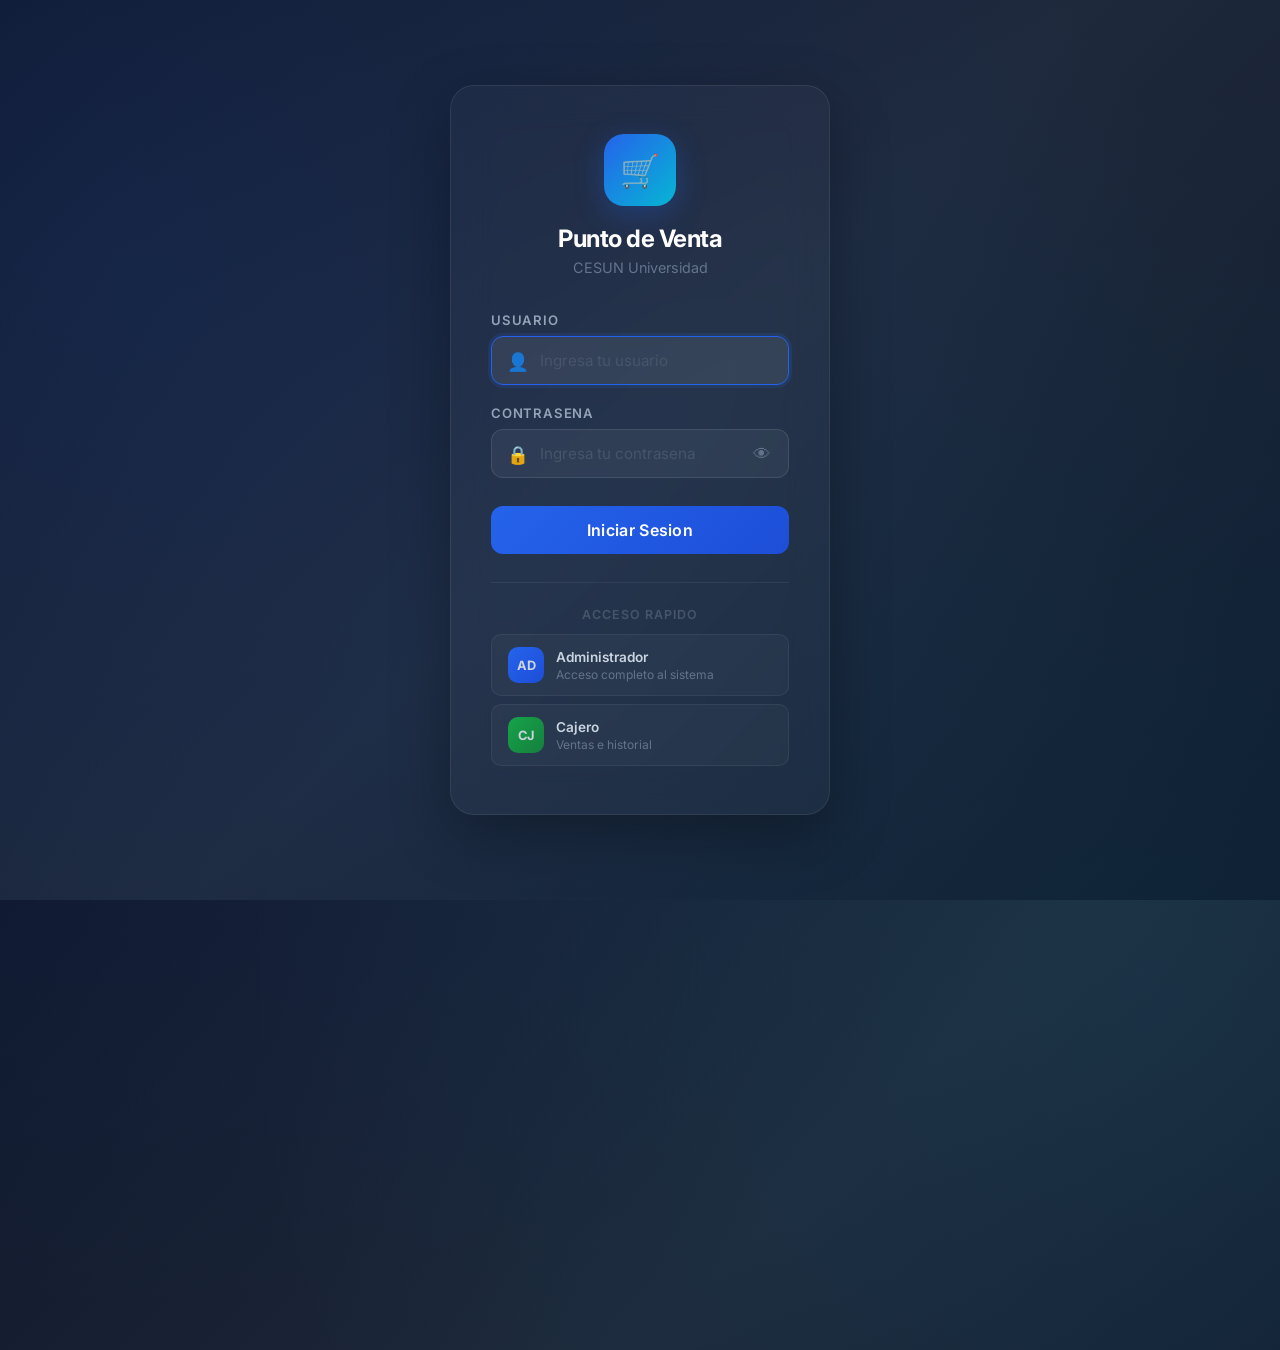
==== commit 7ca3f84a: "Agregar sistema de login con roles (admin/cajero) - Pantalla de login con diseno profesional - Usuar" ====
--- a/index.html
+++ b/index.html
@@ -18,6 +18,7 @@
             <div class="header-info">
                 <span id="fecha-hora"></span>
                 <span id="usuario-actual">Cajero: Admin</span>
+                <button id="btn-logout" class="btn-logout" title="Cerrar sesion">Salir</button>
             </div>
         </header>
 
--- a/css/styles.css
+++ b/css/styles.css
@@ -65,6 +65,25 @@
     gap: 20px;
     font-size: 0.85rem;
     opacity: 0.9;
+    align-items: center;
+}
+
+.btn-logout {
+    padding: 6px 16px;
+    background: rgba(255,255,255,0.15);
+    color: white;
+    border: 1px solid rgba(255,255,255,0.25);
+    border-radius: 8px;
+    font-size: 0.82rem;
+    font-family: inherit;
+    font-weight: 500;
+    cursor: pointer;
+    transition: var(--transition);
+}
+
+.btn-logout:hover {
+    background: rgba(220,38,38,0.8);
+    border-color: rgba(220,38,38,0.9);
 }
 
 /* Navigation */
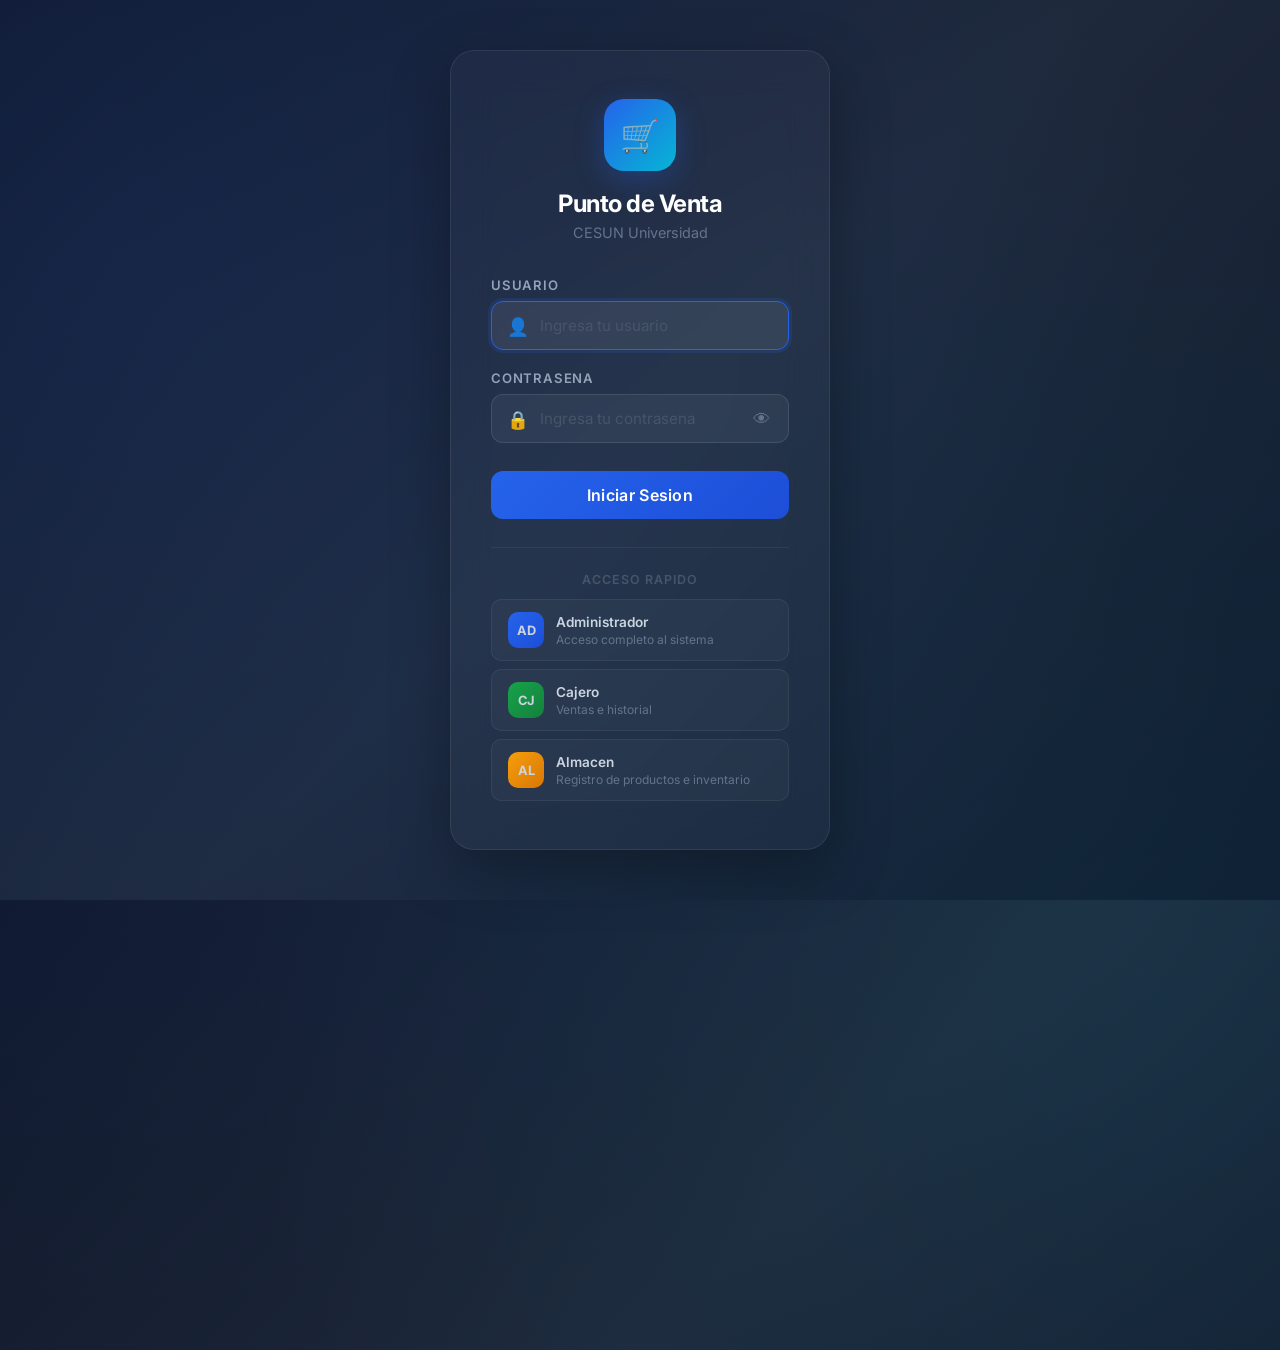
==== commit bbe98f37: "Mejoras visuales: bienvenida, modo oscuro, sonidos, badge y cobro exitoso - Pantalla de bienvenida a" ====
--- a/index.html
+++ b/index.html
@@ -12,19 +12,35 @@
         <!-- Toast container -->
         <div id="toast-container" class="toast-container"></div>
 
+        <!-- Pantalla de bienvenida -->
+        <div id="pantalla-bienvenida" class="bienvenida-overlay">
+            <div class="bienvenida-content">
+                <div class="bienvenida-icon">&#128075;</div>
+                <h1 class="bienvenida-titulo">Bienvenido</h1>
+                <p class="bienvenida-nombre" id="bienvenida-nombre"></p>
+                <p class="bienvenida-rol" id="bienvenida-rol"></p>
+                <div class="bienvenida-loader"><div class="loader-bar"></div></div>
+            </div>
+        </div>
+
         <!-- Header -->
         <header class="header">
             <h1>Punto de Venta CESUN</h1>
             <div class="header-info">
                 <span id="fecha-hora"></span>
                 <span id="usuario-actual">Cajero: Admin</span>
-                <button id="btn-logout" class="btn-logout" title="Cerrar sesion">Salir</button>
+                <div class="header-actions">
+                    <button id="btn-theme" class="btn-theme" title="Cambiar tema">&#9790;</button>
+                    <button id="btn-logout" class="btn-logout" title="Cerrar sesion">Salir</button>
+                </div>
             </div>
         </header>
 
         <!-- Navigation -->
         <nav class="nav-tabs">
-            <button class="tab-btn active" data-tab="ventas">Ventas</button>
+            <button class="tab-btn active" data-tab="ventas">
+                Ventas <span id="carrito-badge" class="carrito-badge" style="display:none;">0</span>
+            </button>
             <button class="tab-btn" data-tab="productos">Productos</button>
             <button class="tab-btn" data-tab="historial">Historial</button>
             <button class="tab-btn" data-tab="reportes">Reportes</button>
@@ -252,6 +268,16 @@
                 </div>
             </div>
         </div>
+        <!-- Cobro exitoso -->
+        <div id="cobro-exitoso" class="cobro-exitoso-overlay">
+            <div class="cobro-exitoso-box">
+                <div class="cobro-check"><span>&#10003;</span></div>
+                <div class="cobro-titulo">Venta Exitosa</div>
+                <div class="cobro-total" id="cobro-total"></div>
+                <div class="cobro-cambio" id="cobro-cambio"></div>
+                <div class="cobro-folio" id="cobro-folio"></div>
+            </div>
+        </div>
     </div>
 
     <script src="js/datos.js"></script>
--- a/css/styles.css
+++ b/css/styles.css
@@ -1090,6 +1090,314 @@
     color: var(--text);
 }
 
+/* ==========================================
+   PANTALLA DE BIENVENIDA
+   ========================================== */
+.bienvenida-overlay {
+    position: fixed;
+    top: 0;
+    left: 0;
+    width: 100%;
+    height: 100%;
+    background: linear-gradient(135deg, #0f172a 0%, #1e293b 50%, #0f172a 100%);
+    z-index: 5000;
+    display: flex;
+    align-items: center;
+    justify-content: center;
+    transition: opacity 0.5s ease, visibility 0.5s ease;
+}
+
+.bienvenida-overlay.hide {
+    opacity: 0;
+    visibility: hidden;
+}
+
+.bienvenida-content {
+    text-align: center;
+    animation: bienvenidaIn 0.8s cubic-bezier(0.34, 1.56, 0.64, 1);
+}
+
+@keyframes bienvenidaIn {
+    from { opacity: 0; transform: scale(0.8) translateY(20px); }
+    to { opacity: 1; transform: scale(1) translateY(0); }
+}
+
+.bienvenida-icon {
+    font-size: 4rem;
+    margin-bottom: 20px;
+    animation: wave 1s ease-in-out 0.3s;
+}
+
+@keyframes wave {
+    0%, 100% { transform: rotate(0deg); }
+    25% { transform: rotate(20deg); }
+    50% { transform: rotate(-10deg); }
+    75% { transform: rotate(15deg); }
+}
+
+.bienvenida-titulo {
+    font-size: 3rem;
+    font-weight: 800;
+    color: white;
+    margin-bottom: 8px;
+    letter-spacing: -1px;
+}
+
+.bienvenida-nombre {
+    font-size: 1.5rem;
+    color: #3b82f6;
+    font-weight: 600;
+    margin-bottom: 6px;
+}
+
+.bienvenida-rol {
+    font-size: 1rem;
+    color: #64748b;
+    margin-bottom: 36px;
+}
+
+.bienvenida-loader {
+    width: 200px;
+    height: 4px;
+    background: rgba(255,255,255,0.1);
+    border-radius: 2px;
+    margin: 0 auto;
+    overflow: hidden;
+}
+
+.loader-bar {
+    width: 0%;
+    height: 100%;
+    background: linear-gradient(90deg, #2563eb, #06b6d4);
+    border-radius: 2px;
+    animation: loaderFill 2s ease-in-out forwards;
+}
+
+@keyframes loaderFill {
+    0% { width: 0%; }
+    100% { width: 100%; }
+}
+
+/* ==========================================
+   BADGE CARRITO
+   ========================================== */
+.carrito-badge {
+    display: inline-flex;
+    align-items: center;
+    justify-content: center;
+    min-width: 20px;
+    height: 20px;
+    padding: 0 6px;
+    background: #dc2626;
+    color: white;
+    border-radius: 10px;
+    font-size: 0.72rem;
+    font-weight: 700;
+    margin-left: 6px;
+    animation: badgePop 0.3s cubic-bezier(0.34, 1.56, 0.64, 1);
+}
+
+@keyframes badgePop {
+    from { transform: scale(0); }
+    to { transform: scale(1); }
+}
+
+/* ==========================================
+   HEADER ACTIONS
+   ========================================== */
+.header-actions {
+    display: flex;
+    gap: 8px;
+    align-items: center;
+}
+
+.btn-theme {
+    width: 34px;
+    height: 34px;
+    padding: 0;
+    background: rgba(255,255,255,0.15);
+    color: white;
+    border: 1px solid rgba(255,255,255,0.25);
+    border-radius: 8px;
+    font-size: 1.1rem;
+    cursor: pointer;
+    transition: var(--transition);
+    display: flex;
+    align-items: center;
+    justify-content: center;
+}
+
+.btn-theme:hover {
+    background: rgba(255,255,255,0.25);
+}
+
+/* ==========================================
+   MODO OSCURO
+   ========================================== */
+body.dark {
+    --bg: #0f172a;
+    --card: #1e293b;
+    --text: #e2e8f0;
+    --text-light: #94a3b8;
+    --border: #334155;
+    --shadow: 0 1px 3px rgba(0,0,0,0.3);
+    --shadow-md: 0 4px 12px rgba(0,0,0,0.4);
+}
+
+body.dark .nav-tabs {
+    background: #1e293b;
+    border-bottom-color: #334155;
+}
+
+body.dark .busqueda input {
+    background: #1e293b;
+    color: #e2e8f0;
+    border-color: #334155;
+}
+
+body.dark .cat-btn {
+    background: #1e293b;
+    border-color: #334155;
+    color: #94a3b8;
+}
+
+body.dark .cat-btn.active {
+    background: var(--primary);
+    color: white;
+}
+
+body.dark .carrito-totales {
+    background: #1a2332;
+}
+
+body.dark .form-grupo input,
+body.dark .form-group input,
+body.dark .form-group select,
+body.dark .metodo-pago select,
+body.dark .pago-efectivo input,
+body.dark .filtros-historial input {
+    background: #0f172a;
+    color: #e2e8f0;
+    border-color: #334155;
+}
+
+body.dark .modal-box {
+    background: #1e293b;
+    color: #e2e8f0;
+}
+
+body.dark .modal-footer {
+    background: #172032;
+    border-color: #334155;
+}
+
+body.dark .modal-btn-cancel {
+    background: #0f172a;
+    border-color: #334155;
+    color: #94a3b8;
+}
+
+body.dark .ticket-impresion {
+    background: #0f172a;
+    color: #cbd5e1;
+    border-color: #334155;
+}
+
+body.dark .tabla-productos td,
+body.dark .tabla-historial td {
+    border-color: #334155;
+}
+
+body.dark .tabla-productos tr:hover,
+body.dark .tabla-historial tr:hover {
+    background: rgba(37,99,235,0.08);
+}
+
+body.dark .btn-editar { background: rgba(245,158,11,0.2); color: #fbbf24; }
+body.dark .btn-eliminar-prod { background: rgba(220,38,38,0.2); color: #f87171; }
+body.dark .btn-ver { background: rgba(37,99,235,0.2); color: #60a5fa; }
+body.dark .btn-limpiar { background: #334155; color: #94a3b8; border-color: #475569; }
+
+/* ==========================================
+   PANTALLA COBRO EXITOSO
+   ========================================== */
+.cobro-exitoso-overlay {
+    position: fixed;
+    top: 0;
+    left: 0;
+    width: 100%;
+    height: 100%;
+    background: rgba(15,23,42,0.85);
+    backdrop-filter: blur(8px);
+    z-index: 3000;
+    display: none;
+    align-items: center;
+    justify-content: center;
+}
+
+.cobro-exitoso-overlay.active {
+    display: flex;
+}
+
+.cobro-exitoso-box {
+    text-align: center;
+    animation: cobroIn 0.5s cubic-bezier(0.34, 1.56, 0.64, 1);
+}
+
+@keyframes cobroIn {
+    from { opacity: 0; transform: scale(0.7); }
+    to { opacity: 1; transform: scale(1); }
+}
+
+.cobro-check {
+    width: 100px;
+    height: 100px;
+    border-radius: 50%;
+    background: linear-gradient(135deg, #16a34a, #15803d);
+    display: flex;
+    align-items: center;
+    justify-content: center;
+    margin: 0 auto 24px;
+    box-shadow: 0 0 60px rgba(22,163,74,0.4);
+    animation: checkPulse 1s ease-in-out infinite alternate;
+}
+
+@keyframes checkPulse {
+    from { box-shadow: 0 0 30px rgba(22,163,74,0.3); }
+    to { box-shadow: 0 0 60px rgba(22,163,74,0.5); }
+}
+
+.cobro-check span {
+    font-size: 3rem;
+    color: white;
+}
+
+.cobro-titulo {
+    font-size: 2.2rem;
+    font-weight: 800;
+    color: white;
+    margin-bottom: 10px;
+}
+
+.cobro-total {
+    font-size: 3rem;
+    font-weight: 800;
+    color: #4ade80;
+    margin-bottom: 8px;
+    letter-spacing: -1px;
+}
+
+.cobro-cambio {
+    font-size: 1.3rem;
+    color: #94a3b8;
+    margin-bottom: 8px;
+}
+
+.cobro-folio {
+    font-size: 1rem;
+    color: #64748b;
+}
+
 /* Responsive */
 @media (max-width: 768px) {
     .ventas-layout {
@@ -1118,4 +1426,12 @@
     .tab-content {
         padding: 12px;
     }
-}
+
+    .bienvenida-titulo {
+        font-size: 2rem;
+    }
+
+    .cobro-total {
+        font-size: 2rem;
+    }
+}
